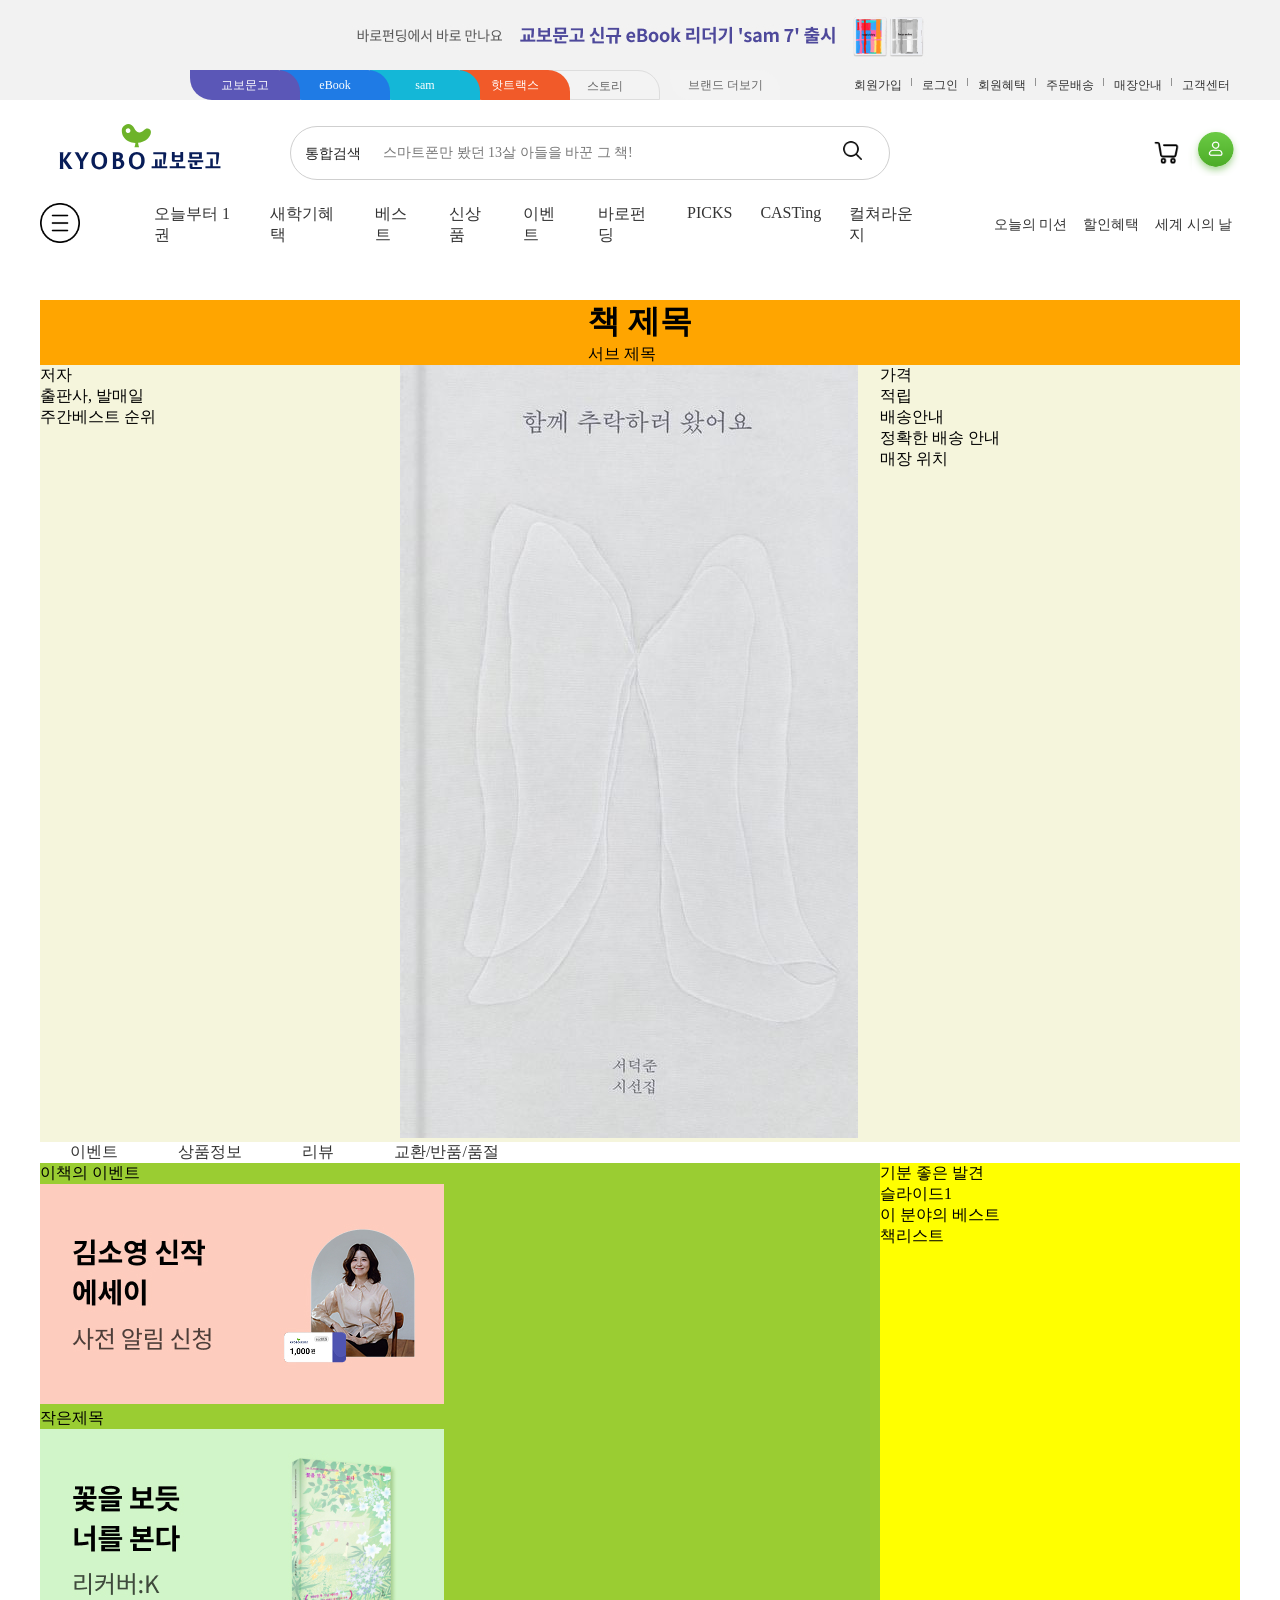
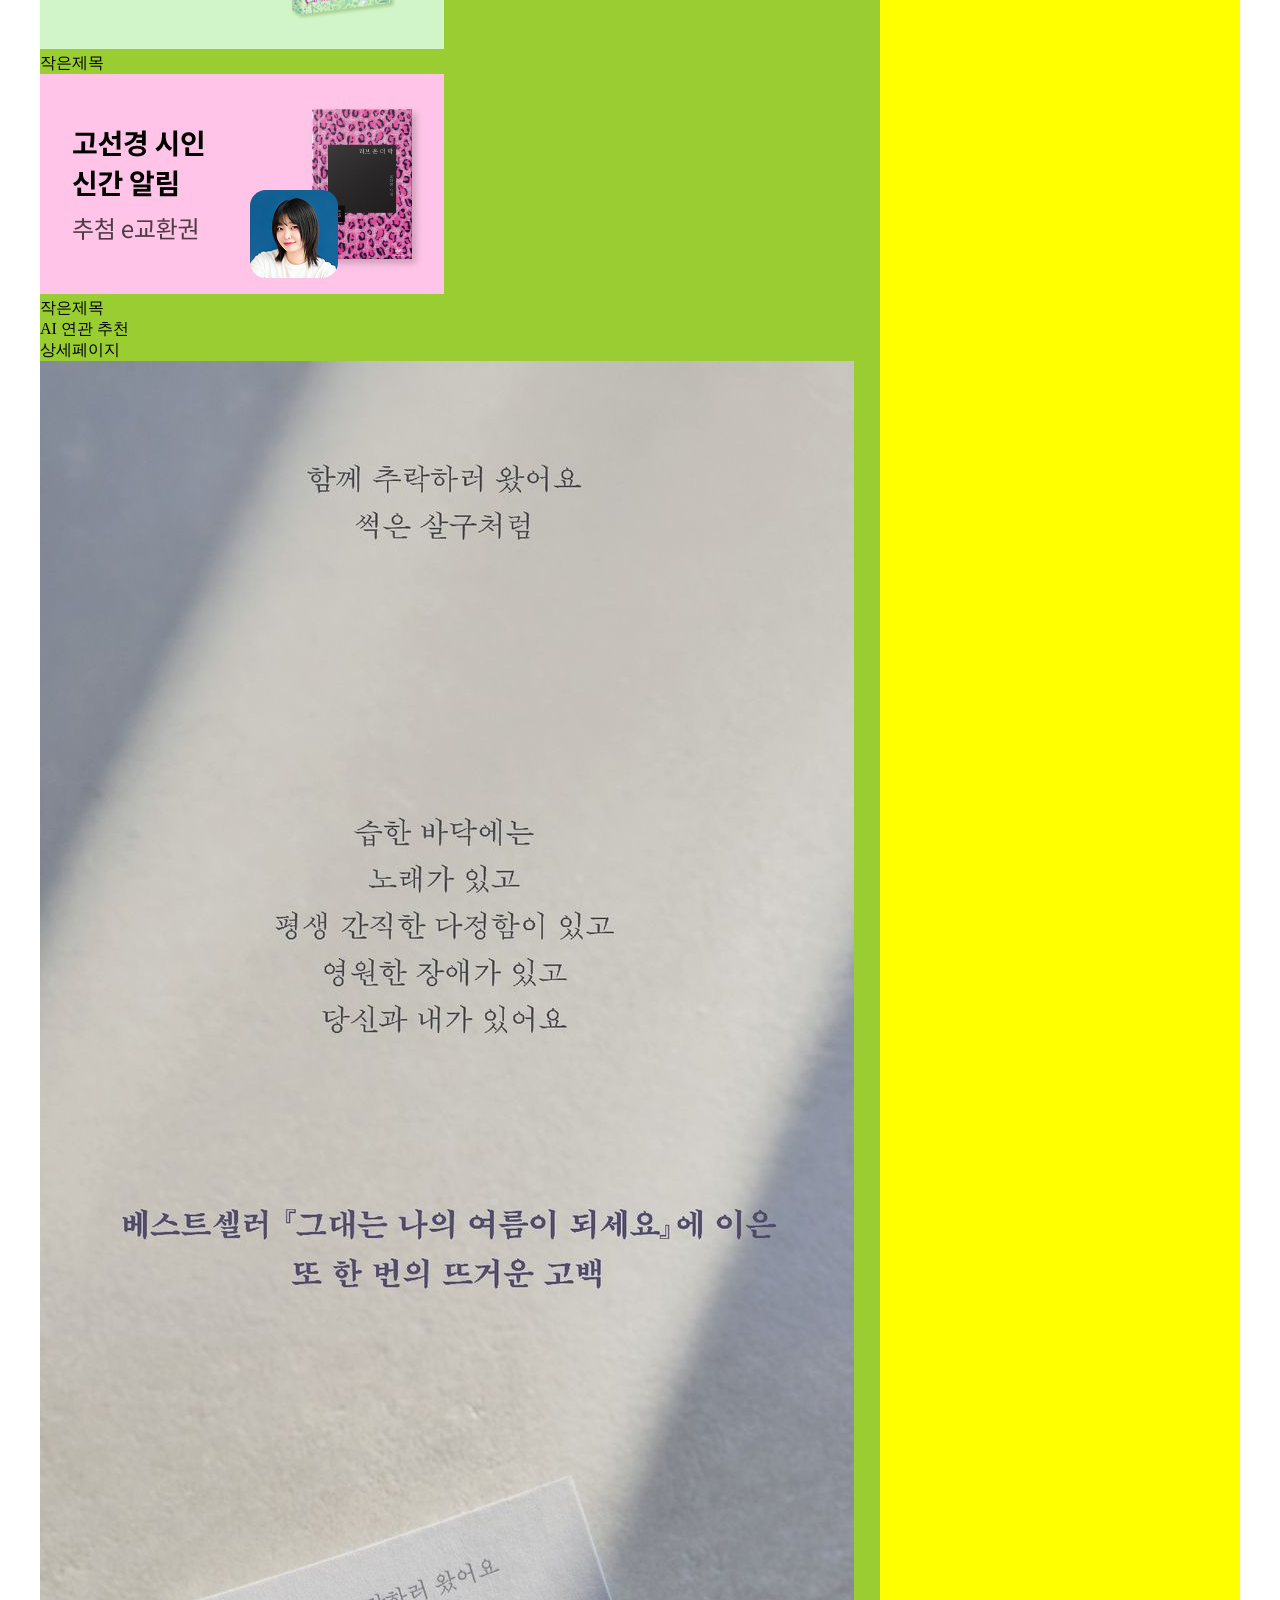
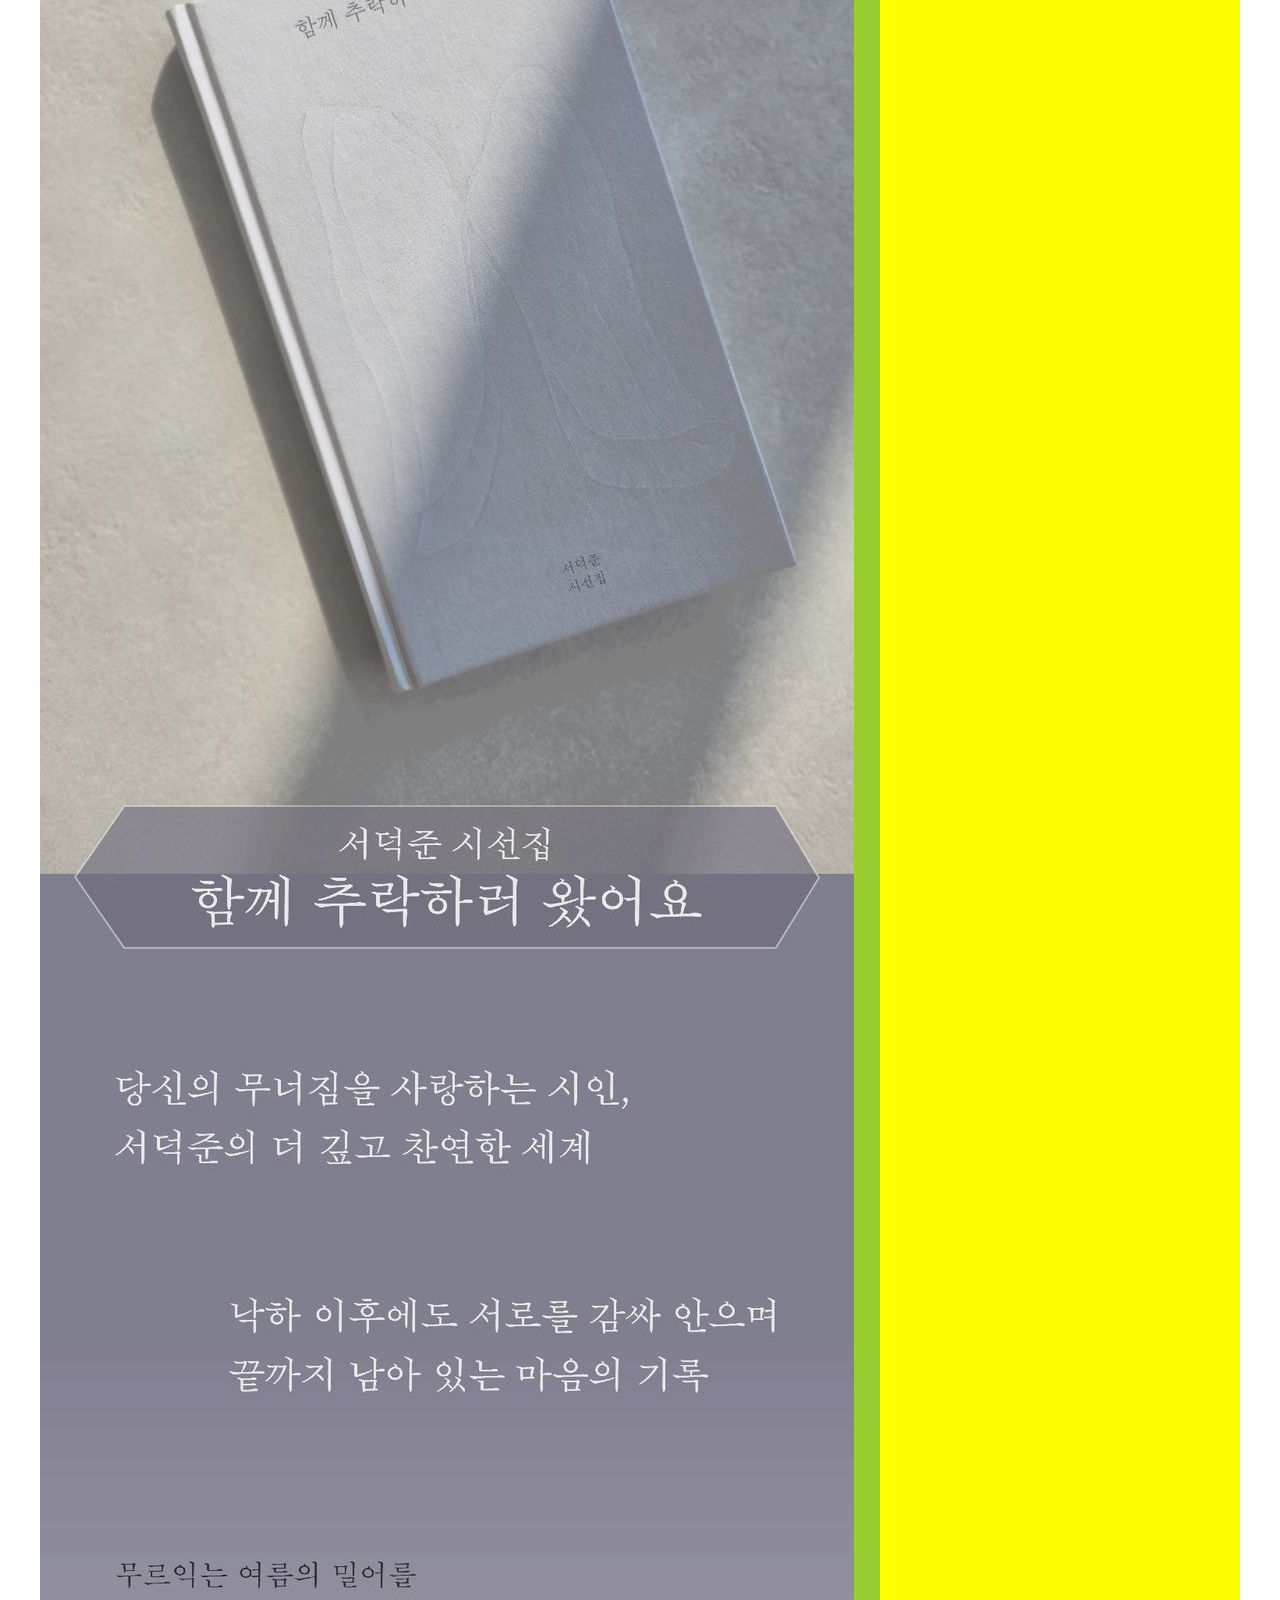
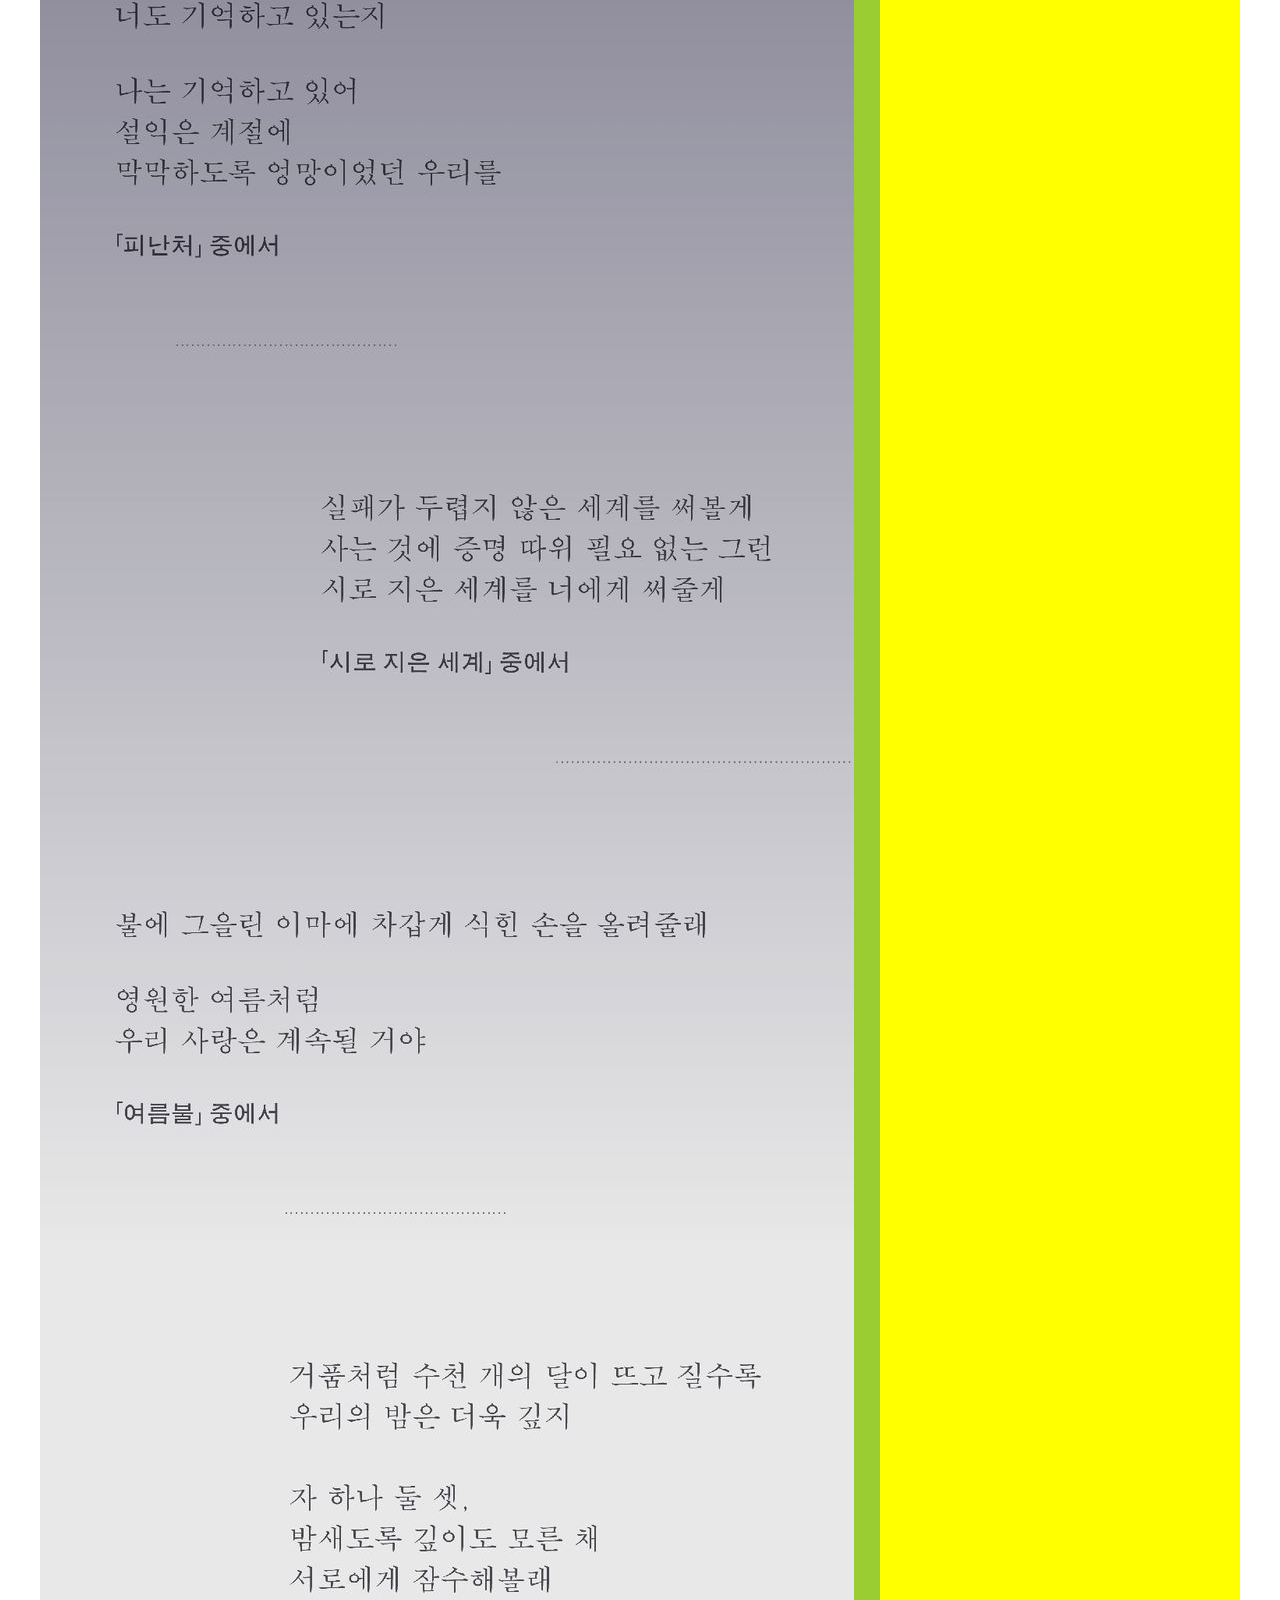
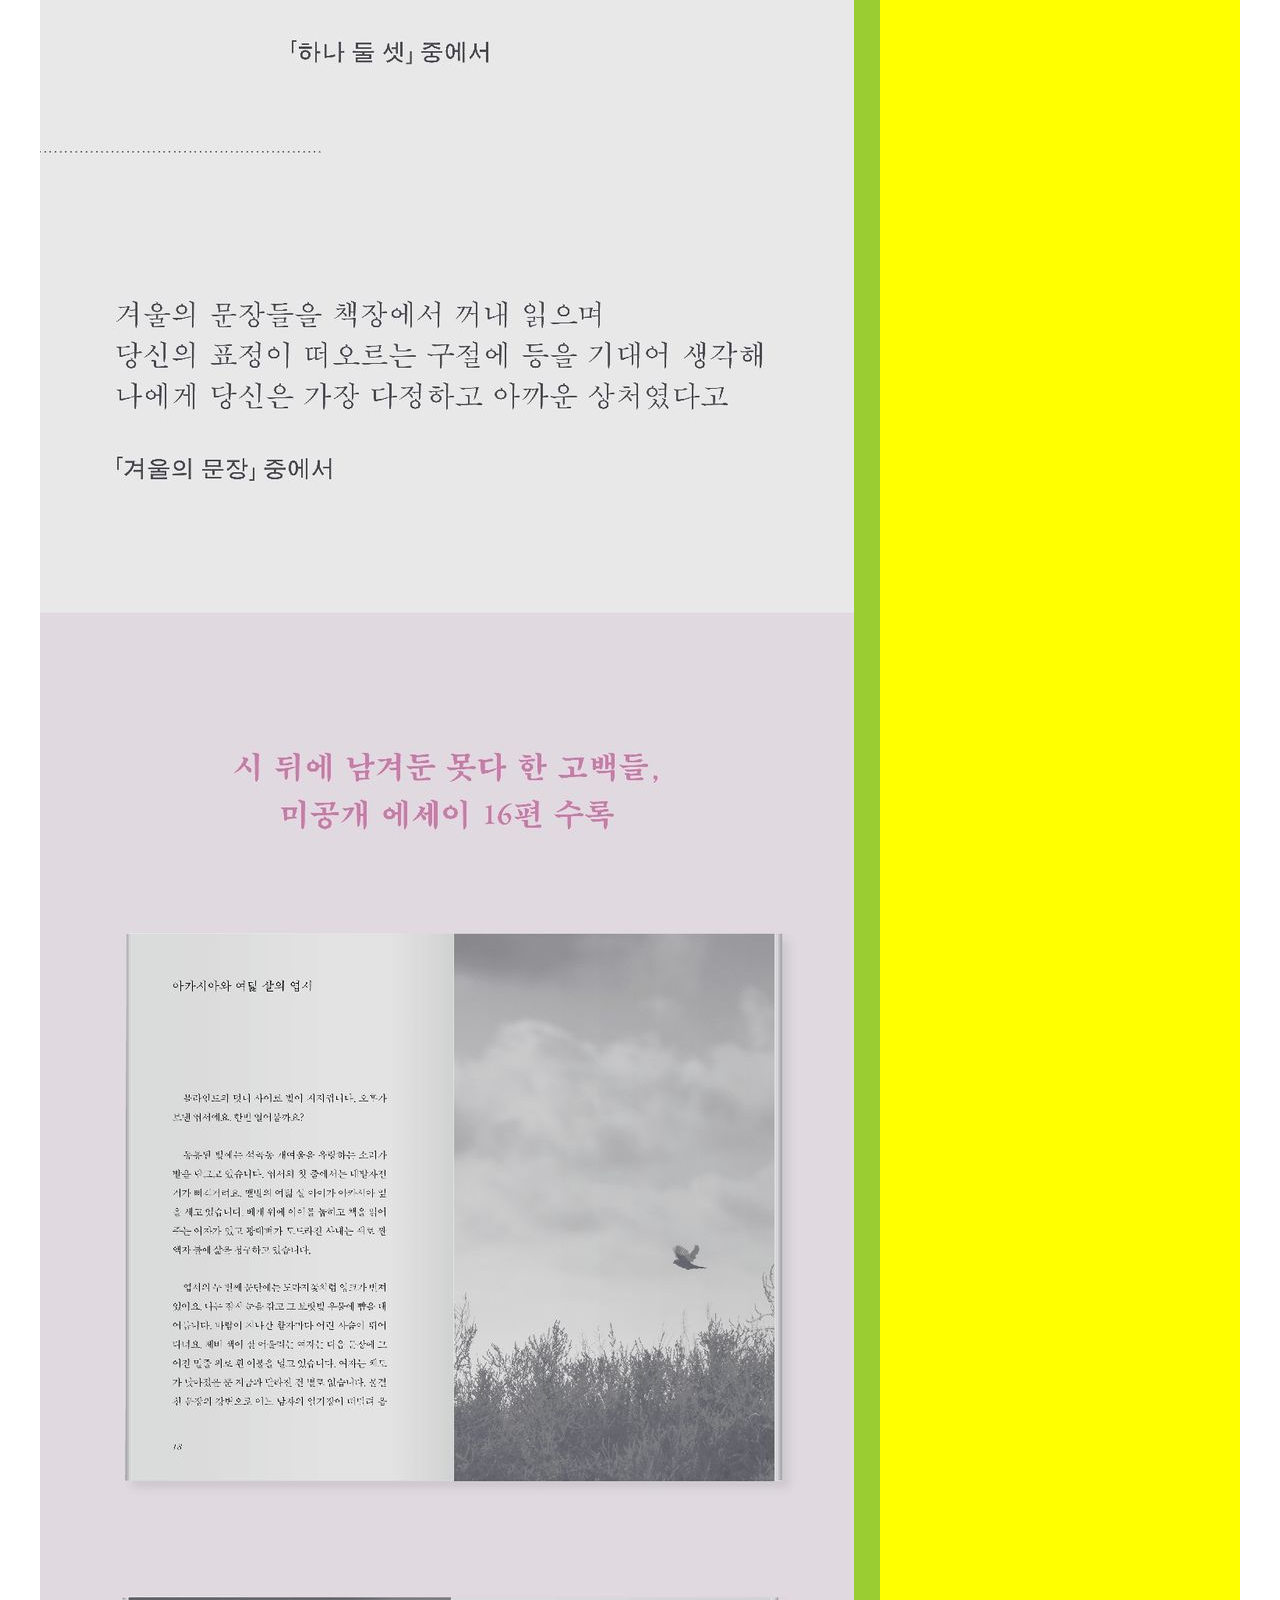
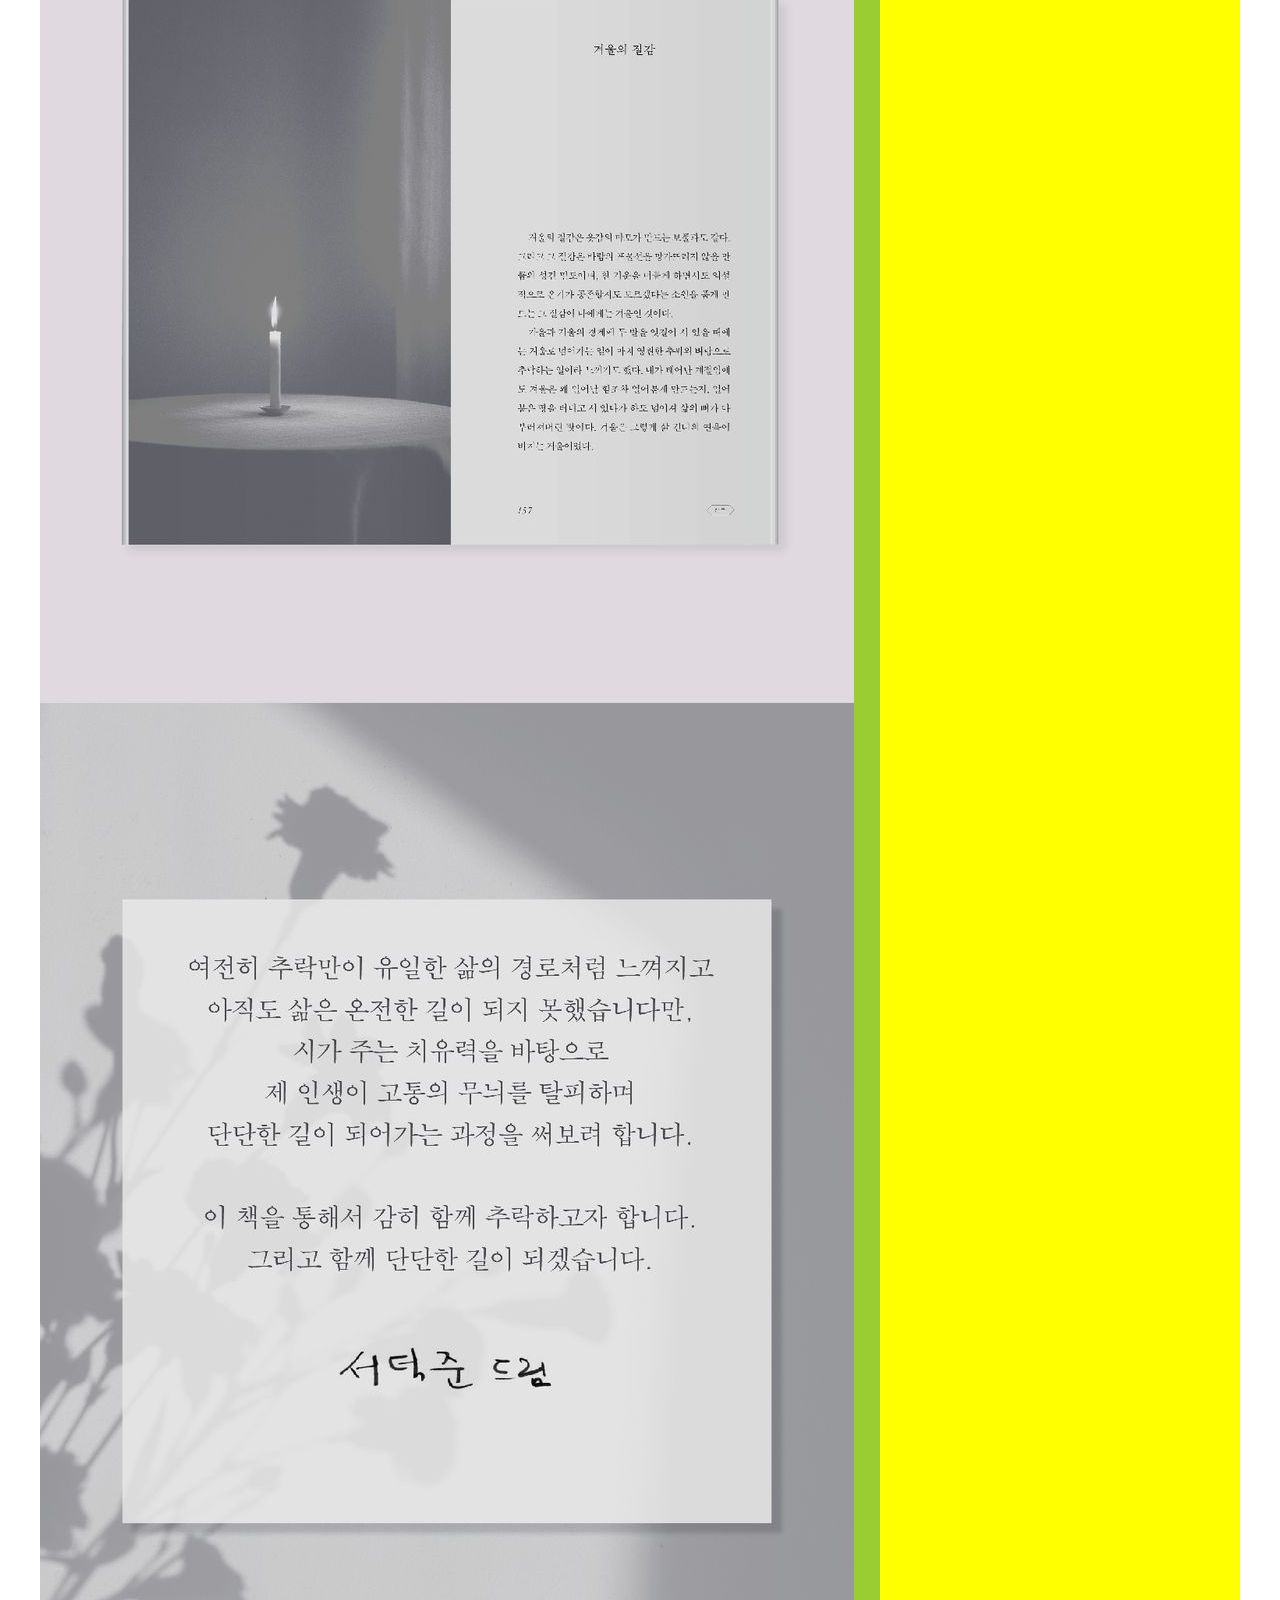
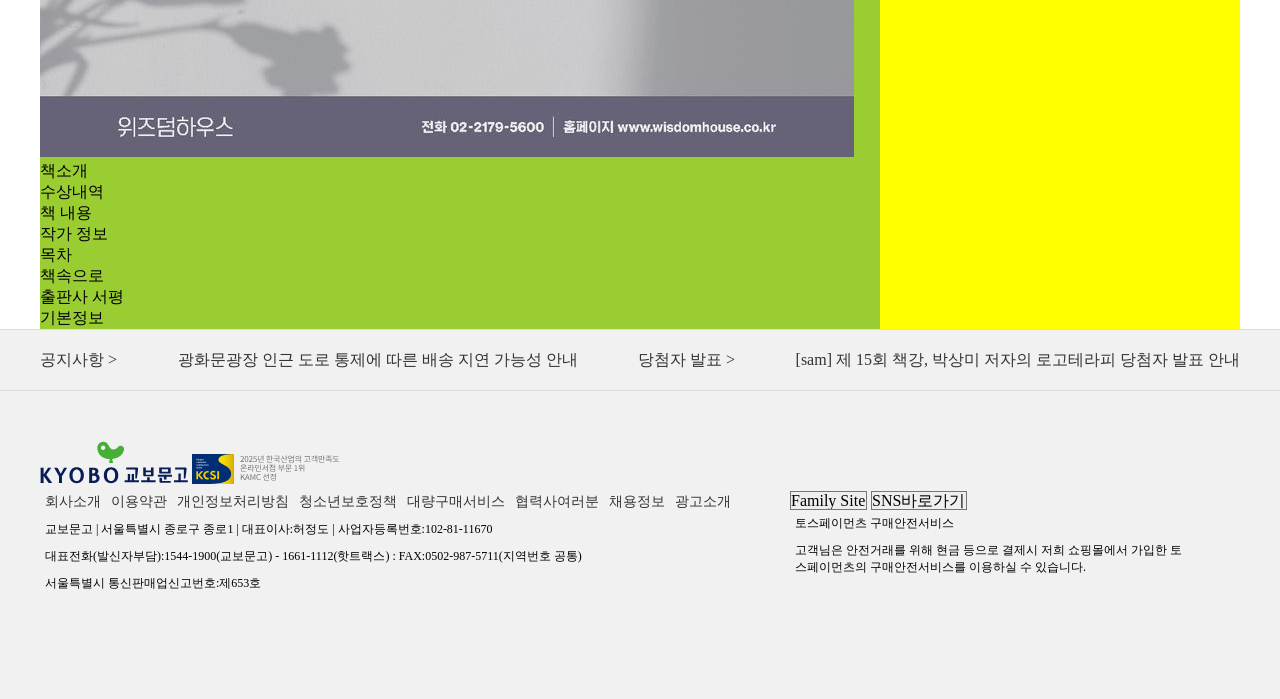
==== sub.html @ 6b0a8bda "260326" ====
<!DOCTYPE html>
<html lang="ko">

<head>
    <meta charset="UTF-8">
    <meta name="viewport" content="width=device-width, initial-scale=1.0">
    <title>서브페이지</title>

    <link rel="stylesheet" href="./css/reset.css">
    <link rel="stylesheet" href="./css/header.css">
    <link rel="stylesheet" href="./css/footer.css">
    <link rel="stylesheet" href="./css/sub.css">
</head>

<body>
    <header>
        <div id="header_add">
            <img src="./img/header_top_img.jpg" alt="add">
        </div>
        <div id="header_top">
            <div id="top_cat">
                <ul>
                    <li class="tab purple"><a href="#">교보문고</a></li>
                    <li class="tab blue"><a href="#">eBook</a></li>
                    <li class="tab cyan"><a href="#">sam</a></li>
                    <li class="tab orange"><a href="#">핫트랙스</a></li>
                    <li class="tab light"><a href="#">스토리</a></li>

                </ul>
                <ul>
                    <li class="tab gray"><a href="#">브랜드 더보기</a></li>
                </ul>

            </div>
            <div id="top_login">
                <ul>
                    <li><a href="#">회원가입</a></li>
                    <li><a href="#">로그인</a></li>
                    <li><a href="#">회원혜택</a></li>
                    <li><a href="#">주문배송</a></li>
                    <li><a href="#">매장안내</a></li>
                    <li><a href="#">고객센터</a></li>
                </ul>
            </div>
        </div>
        <div id="header_main">
            <div id="top_logo">
                <img src="./img/logo_book.svg" alt="">
            </div>
            <div id="top_nav">
                <div class="search-box">
                    <select class="search-select">
                        <option>통합검색</option>
                        <option>국내도서</option>
                        <option>외국도서</option>
                        <option>eBook</option>
                    </select>

                    <input type="text" class="search-input" placeholder="스마트폰만 봤던 13살 아들을 바꾼 그 책!">

                    <button class="search-btn" type="button" aria-label="검색">
                        <img src="./img/find.png" alt="logo">
                    </button>
                </div>
            </div>
            <div id="top_profile">
                <a href="#"><img src="./img/top_profile1.png" alt="profile"></a>
                <a href="#"><img src="./img/top_profile2.png" alt="prodile"></a>
            </div>
        </div>
        <div id="header_cat">
            <div id="hamburger">
                <a href="#"><img src="./img/hamburger.png" alt=""></a>
            </div>
            <div id="header_cat_main">
                <div id="header_cat_cat">
                    <ul>
                        <li><a href="#">오늘부터 1권</a></li>
                        <li><a href="#">새학기혜택</a></li>
                        <li><a href="#">베스트</a></li>
                        <li><a href="#">신상품</a></li>
                        <li><a href="#">이벤트</a></li>
                        <li><a href="#">바로펀딩</a></li>
                        <li><a href="#">PICKS</a></li>
                        <li><a href="#">CASTing</a></li>
                        <li><a href="#">컬쳐라운지</a></li>
                    </ul>
                </div>
                <div id="header_mission">
                    <ul>
                        <li><a href="#">오늘의 미션</a></li>
                        <li><a href="#">할인혜택</a></li>
                        <li><a href="#">세계 시의 날</a></li>
                    </ul>
                </div>
            </div>
        </div>
    </header>

    <main>
        <div class="main_section">
            <div class="section_title">

                <div>
                    <h1>책 제목</h1>
                    <p>서브 제목</p>
                </div>
            </div>
            <div class="section_book">
                <div class="book1">
                    <div>저자</div>
                    <div>출판사, 발매일</div>
                    <div>주간베스트 순위</div>
                </div>
                <div class="book2">
                    <div class="bookcover"><img src="./img/book_ex.jpg" alt=""></div>
                </div>
                <div class="book3">
                    <div>가격</div>
                    <div>적립</div>
                    <div>배송안내</div>
                    <div>정확한 배송 안내</div>
                    <div>매장 위치</div>
                </div>
            </div>
        </div>
        <div class="event">
            <ul>
                <li><a href="#">이벤트</a></li>
                <li><a href="#">상품정보</a></li>
                <li><a href="#">리뷰</a></li>
                <li><a href="#">교환/반품/품절</a></li>
            </ul>
        </div>
        <div class="sub_section">

            <div class="left">
                <p>이책의 이벤트</p>
                <div><img src="./img/sub_event1.jpg" alt="">
                    <p>작은제목</p>
                </div>
                <div><img src="./img/sub_event2.jpg" alt="">
                    <p>작은제목</p>
                </div>
                <div><img src="./img/sub_event3.jpg" alt="">
                    <p>작은제목</p>
                </div>
                <div>AI 연관 추천</div>
                <div>상세페이지<img src="./img/sub_book_text.jpg" alt=""></div>
                <div>책소개</div>
                <div>수상내역</div>
                <div>책 내용</div>
                <div>작가 정보</div>
                <div>목차</div>
                <div>책속으로</div>
                <div>출판사 서평</div>
                <div>기본정보</div>
            </div>
            <div class="right">
                <p>기분 좋은 발견</p>
                <div>슬라이드1</div>
                <p>이 분야의 베스트</p>
                <div>책리스트</div>
            </div>
        </div>
    </main>

    <footer>
        <div id="notice">
            <div id="notice_box">
                <p><a href="#">공지사항 ></a></p>
                <p><a href="#">광화문광장 인근 도로 통제에 따른 배송 지연 가능성 안내</a></p>
                <p><a href="#">당첨자 발표 ></a></p>
                <p><a href="#">[sam] 제 15회 책강, 박상미 저자의 로고테라피 당첨자 발표 안내</a></p>
            </div>
        </div>
        <div id="bottom">
            <div id="bottom_main">
                <img src="./img/bottom1.svg" alt="logo">
                <img src="./img/bottom2.svg" alt="logo">
                <ul>
                    <li><a href="#">회사소개</a></li>
                    <li><a href="#">이용약관</a></li>
                    <li><a href="#">개인정보처리방침</a></li>
                    <li><a href="#">청소년보호정책</a></li>
                    <li><a href="#">대량구매서비스</a></li>
                    <li><a href="#">협력사여러분</a></li>
                    <li><a href="#">채용정보</a></li>
                    <li><a href="#">광고소개</a></li>
                </ul>
                <p>교보문고 | 서울특별시 종로구 종로1 | 대표이사:허정도 | 사업자등록번호:102-81-11670</p>
                <p>대표전화(발신자부담):1544-1900(교보문고) - 1661-1112(핫트랙스) : FAX:0502-987-5711(지역번호 공통)</p>
                <p>서울특별시 통신판매업신고번호:제653호</p>
                <p>

                </p>
            </div>
            <div id="bottom_sub">
                <select name="Family" id="Family">
                    <option value="">Family Site</option>
                </select>

                <select name="SNS" id="SNS">
                    <option value="">SNS바로가기</option>
                </select>
                <p>토스페이먼츠 구매안전서비스</p>
                <p>고객님은 안전거래를 위해 현금 등으로 결제시 저희 쇼핑몰에서 가입한 토스페이먼츠의 구매안전서비스를 이용하실 수 있습니다.</p>
            </div>
        </div>
    </footer>
</body>

</html>
---- css/header.css ----
@charset "UTF-8";

header {
    width: 100%;
    height: 300px;
}

/* header add */
#header_add {
    width: 100%;
    height: 70px;
    display: flex;
    justify-content: center;
    background-color: #f2f2f2;
}

/* header top */
#header_top {
    width: 100%;
    height: 30px;
    display: flex;
    justify-content: center;
    background-color: #f2f2f2;
}

#header_top #top_cat {
    width: 750px;
    height: 40px;
    display: flex;
    justify-content: end;
    align-items: center;
    /* background-color: orange; */
}

#top_cat {
    display: flex;
    align-items: center;
    list-style: none;
    padding: 0;
    margin: 0;
}

#top_cat ul {
    display: flex;
}

.tab a {
    margin: -20px;
    display: block;
    min-width: 110px;
    height: 30px;
    line-height: 30px;
    text-decoration: none;
    text-align: center;
    font-size: 12px;
    font-weight: 500;
    color: #fff;
    border-radius: 0px 22px 0px 22px;
}

.tab.light a{
    color: #666;
    background: #f3f3f3;
    border: 1px solid #ddd;
}

.tab.gray a {
    margin: 0px 0px 10px 10px;
    color: #666;
    background: #f3f3f3;
}

.purple a {
    background: #5b57b7;
}

.blue a {
    background: #1f7be5;
}

.cyan a {
    background: #14b7d7;
}

.orange a {
    background: #f15a29;
}

.light a {
    background: #727272;
}

/* 겹쳤을 때 오른쪽 탭이 위로 오게 */
.tab:nth-child(1) {
    z-index: 6;
}

.tab:nth-child(2) {
    z-index: 5;
}

.tab:nth-child(3) {
    z-index: 4;
}

.tab:nth-child(4) {
    z-index: 3;
}

.tab:nth-child(5) {
    z-index: 2;
}

.tab:nth-child(6) {
    z-index: 1;
}

#header_top #top_cat ul {
    display: flex;
    justify-content: end;
}

#header_top #top_cat ul li {
    margin: 0 10px 0;
}

#header_top #top_login {
    width: 450px;
    height: 40px;
    display: flex;
    justify-content: end;
    align-items: center;
    /* background-color: green; */
}

#header_top #top_login ul {
    display: flex;
    justify-content: end;
    font-size: 12px;
}

#header_top #top_login ul li {
    margin: 0 10px 10px;
}

#header_top #top_login ul li::after {
    content: "|";
    float: right;
    margin-right: -10px;
    font-size: 8px;
}

#header_top #top_login ul li:last-child::after {
    content: "";
}

#top_profile img {
    width: 48px;
    height: 50px;
}

/* header main */
#header_main {
    width: 1200px;
    margin: 0 auto;
    display: flex;
    justify-content: space-between;
    align-items: end;
}

#header_main #top_logo {
    width: 200px;
    height: 60px;
    display: flex;
    justify-content: left;
    /* background-color: gray; */
}

#header_main #top_logo img {
    width: 100%;
    height: 100%;
    object-fit: fill;
}

#header_main #top_nav {
    width: 600px;
    height: 80px;
    display: flex;
    justify-content: center;
    align-items: end;
    /* background-color: blue; */
}

.search-box {
    width: 600px;
    height: 54px;
    border: 1px solid #cfcfcf;
    border-radius: 30px;
    display: flex;
    align-items: center;
    padding: 0 14px;
    background-color: #fff;
}

.search-select {
    border: none;
    outline: none;
    background: transparent;
    font-size: 14px;
    color: #222;
    cursor: pointer;
    padding-right: 10px;
}

.search-input {
    flex: 1;
    border: none;
    outline: none;
    font-size: 14px;
    color: #222;
    padding: 0 12px;
}

.search-input::placeholder {
    color: #777;
}

.search-btn {
    border: none;
    background: transparent;
    font-size: 20px;
    cursor: pointer;
}

.search-btn img {
    width: 25px;
    margin: 0 10px 0 0 ;
}

#header_main #top_profile {
    width: 300px;
    height: 80px;
    display: flex;
    justify-content: end;
    align-items: end;
    /* background-color: yellow; */
}

/* header category */
#header_cat {
    width: 1200px;
    margin: 0 auto;
    display: flex;
    justify-content: space-between;
    align-items: center;
}

#header_cat #hamburger img {
    width: 40px;
    height: 40px;

}

#header_cat #header_cat_main {
    width: 1100px;
    height: 90px;
    display: flex;
    justify-content: space-between;
    /* background-color: gray; */
}

#header_cat #header_cat_main #header_cat_cat {
    width: 800px;
    height: 90px;
    display: flex;
    justify-content: space-between;
    align-items: center;
}

#header_cat #header_cat_main #header_cat_cat ul {
    display: flex;
    font-size: 16px;
}

#header_cat #header_cat_main #header_cat_cat ul li {
    margin: 0 14px 0;
}

#header_cat #header_cat_main #header_mission {
    width: 300px;
    height: 90px;
    display: flex;
    justify-content: right;
    align-items: center;
}

#header_cat #header_cat_main #header_mission ul {
    display: flex;
    font-size: 14px;
}

#header_cat #header_cat_main #header_mission ul li {
    margin: 8px;
}
---- css/footer.css ----
@charset "UTF-8";
footer {
    width: 100%;
    height: 370px;
    background-color: #f1f1f1;
}

/* footer notice */
#notice {
    margin: 0 0 50px 0;
    display: flex;
    justify-content: center;
    border-top: 1px solid #ddd;
    border-bottom: 1px solid #ddd;
}

#notice #notice_box {
    width: 1200px;    
    height: 60px;
    display: flex;
    justify-content: space-between;
    align-items: center;
}

#bottom {
    width: 1200px;
    margin: 0 auto;
    display: flex;
    justify-content: space-between;
}

#bottom #bottom_main {
    width: 700px;
    height: 220px;
    /* background-color: aliceblue; */
}

#bottom #bottom_main p {
    font-size: 12px;
    padding: 5px;
}

#bottom #bottom_main ul {
    display: flex;
    font-size: 14px;
}

#bottom #bottom_main ul li {
    padding: 5px;
}

#bottom #bottom_sub {
    width: 400px;
    height: 120px;
    margin: 50px;
    /* background-color: antiquewhite; */
}

#bottom #bottom_sub p {
    font-size: 12px;
    padding: 5px;
}
---- css/sub.css ----
@charset "UTF-8";

main {
    width: 100%;
    margin: 0 auto;
}

main .main_section{
    width: 1200px;
    /* height: 800px; */
    margin: 0 auto;
    background-color: aqua;
}

main .main_section .section_title {
    width: 1200px;
    display: flex;
    justify-content: center;
    background-color: orange;
}

main .main_section .section_book {
    display: flex;
}

main .main_section .section_book .book1 {
    width: 30%;
    background-color: beige;
}

main .main_section .section_book .book2 {
    width: 40%;
    background-color: beige;
}

main .main_section .section_book .book3 {
    width: 30%;
    background-color: beige;
}

main .event {
    width: 1200px;
    margin: 0 auto;
}

main .event ul{
    display: flex;
}    

main .event ul li{
    padding: 0 30px 0 ;
}    

main .sub_section {
    width: 1200px;
    margin: 0 auto;
    display: flex;
    background-color: aquamarine;
}

main .sub_section .left {
    width: 70%;
    flex-wrap: wrap;
    background-color: yellowgreen;
}

main .sub_section .right {
    width: 30%;
    background-color: yellow;
}
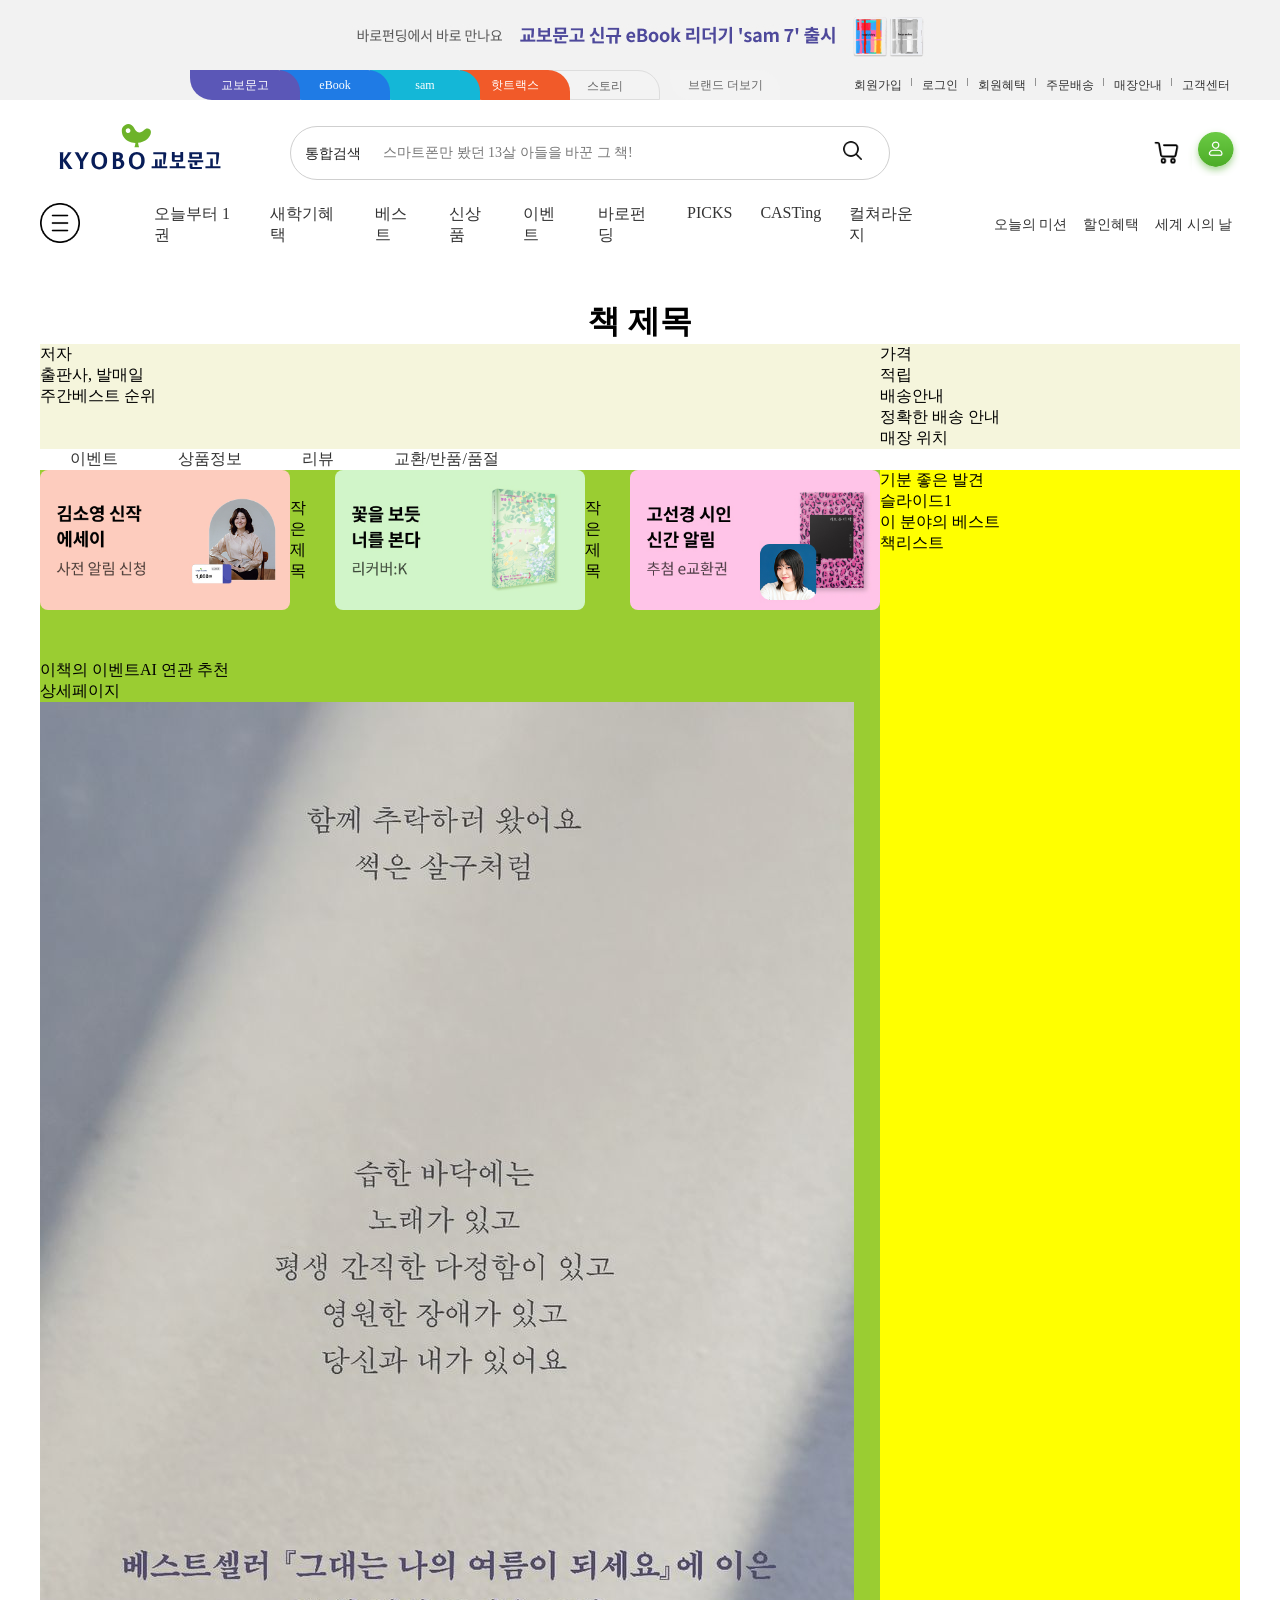
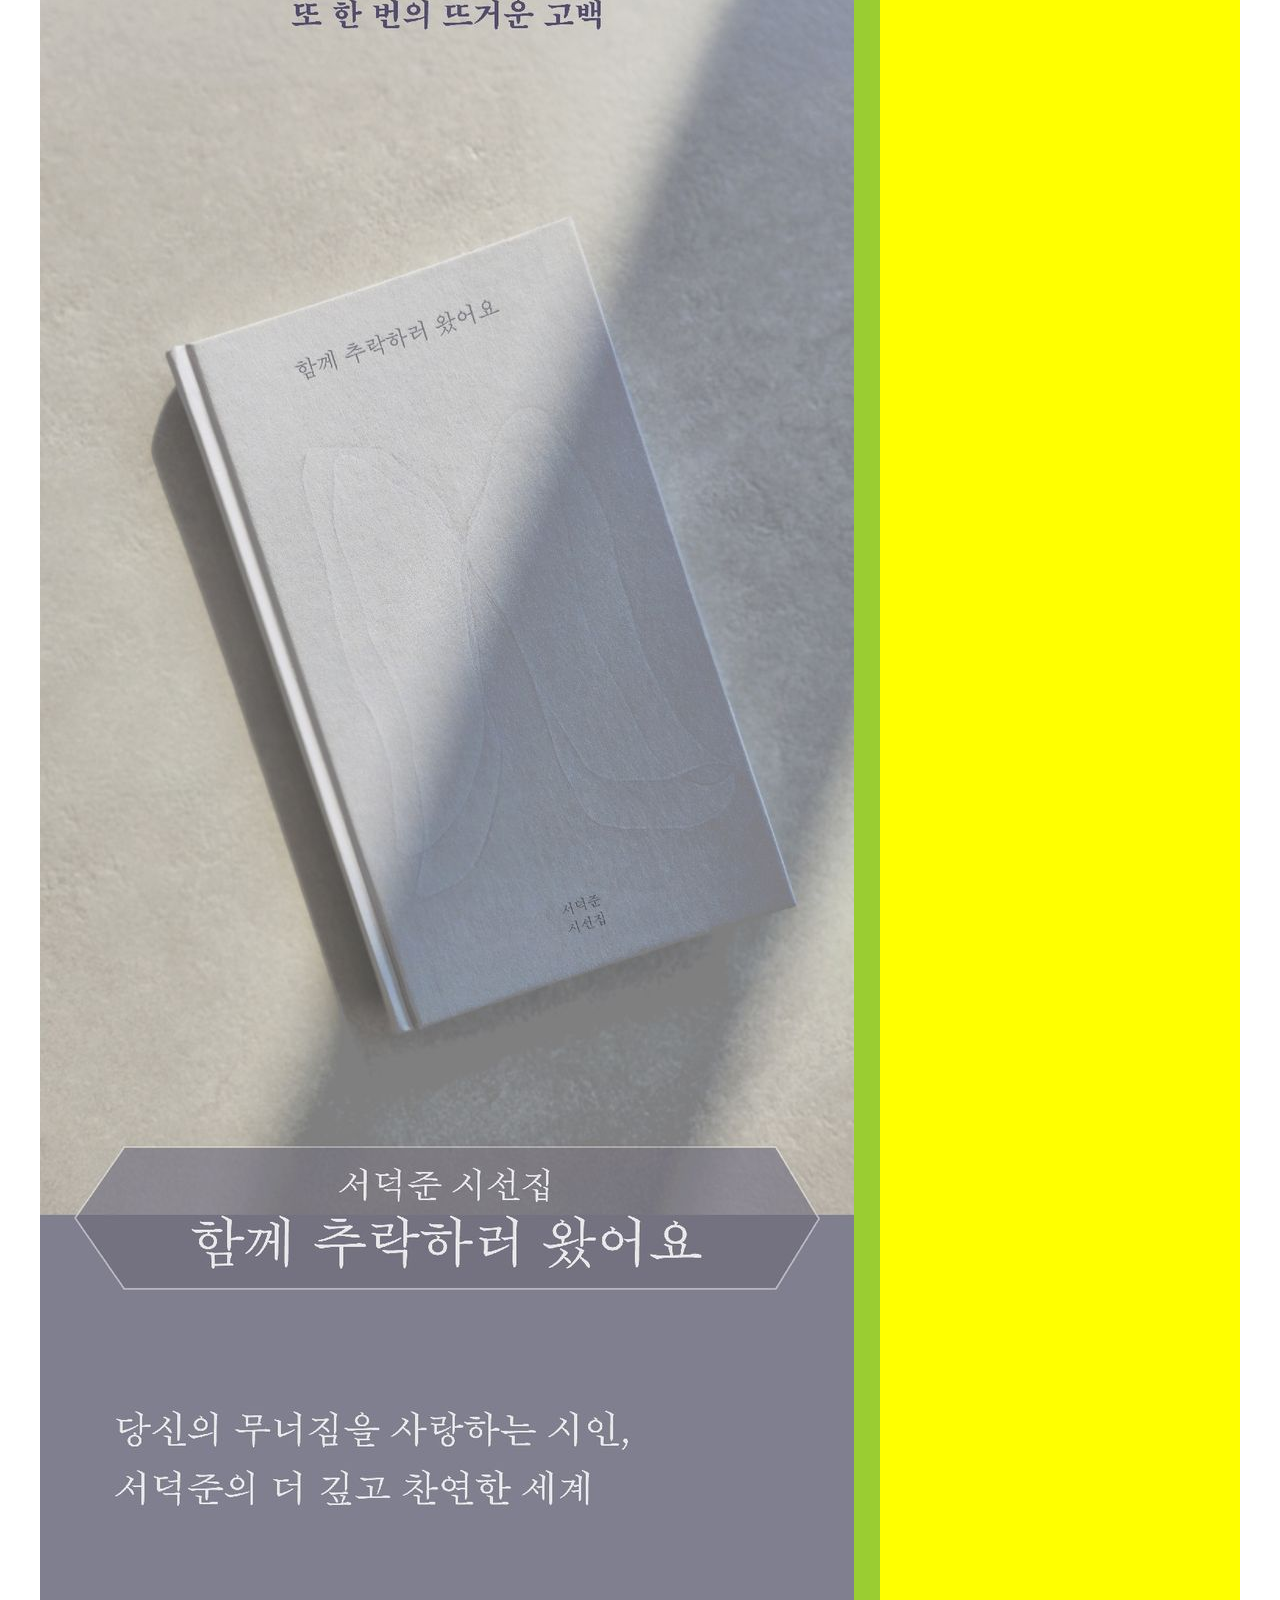
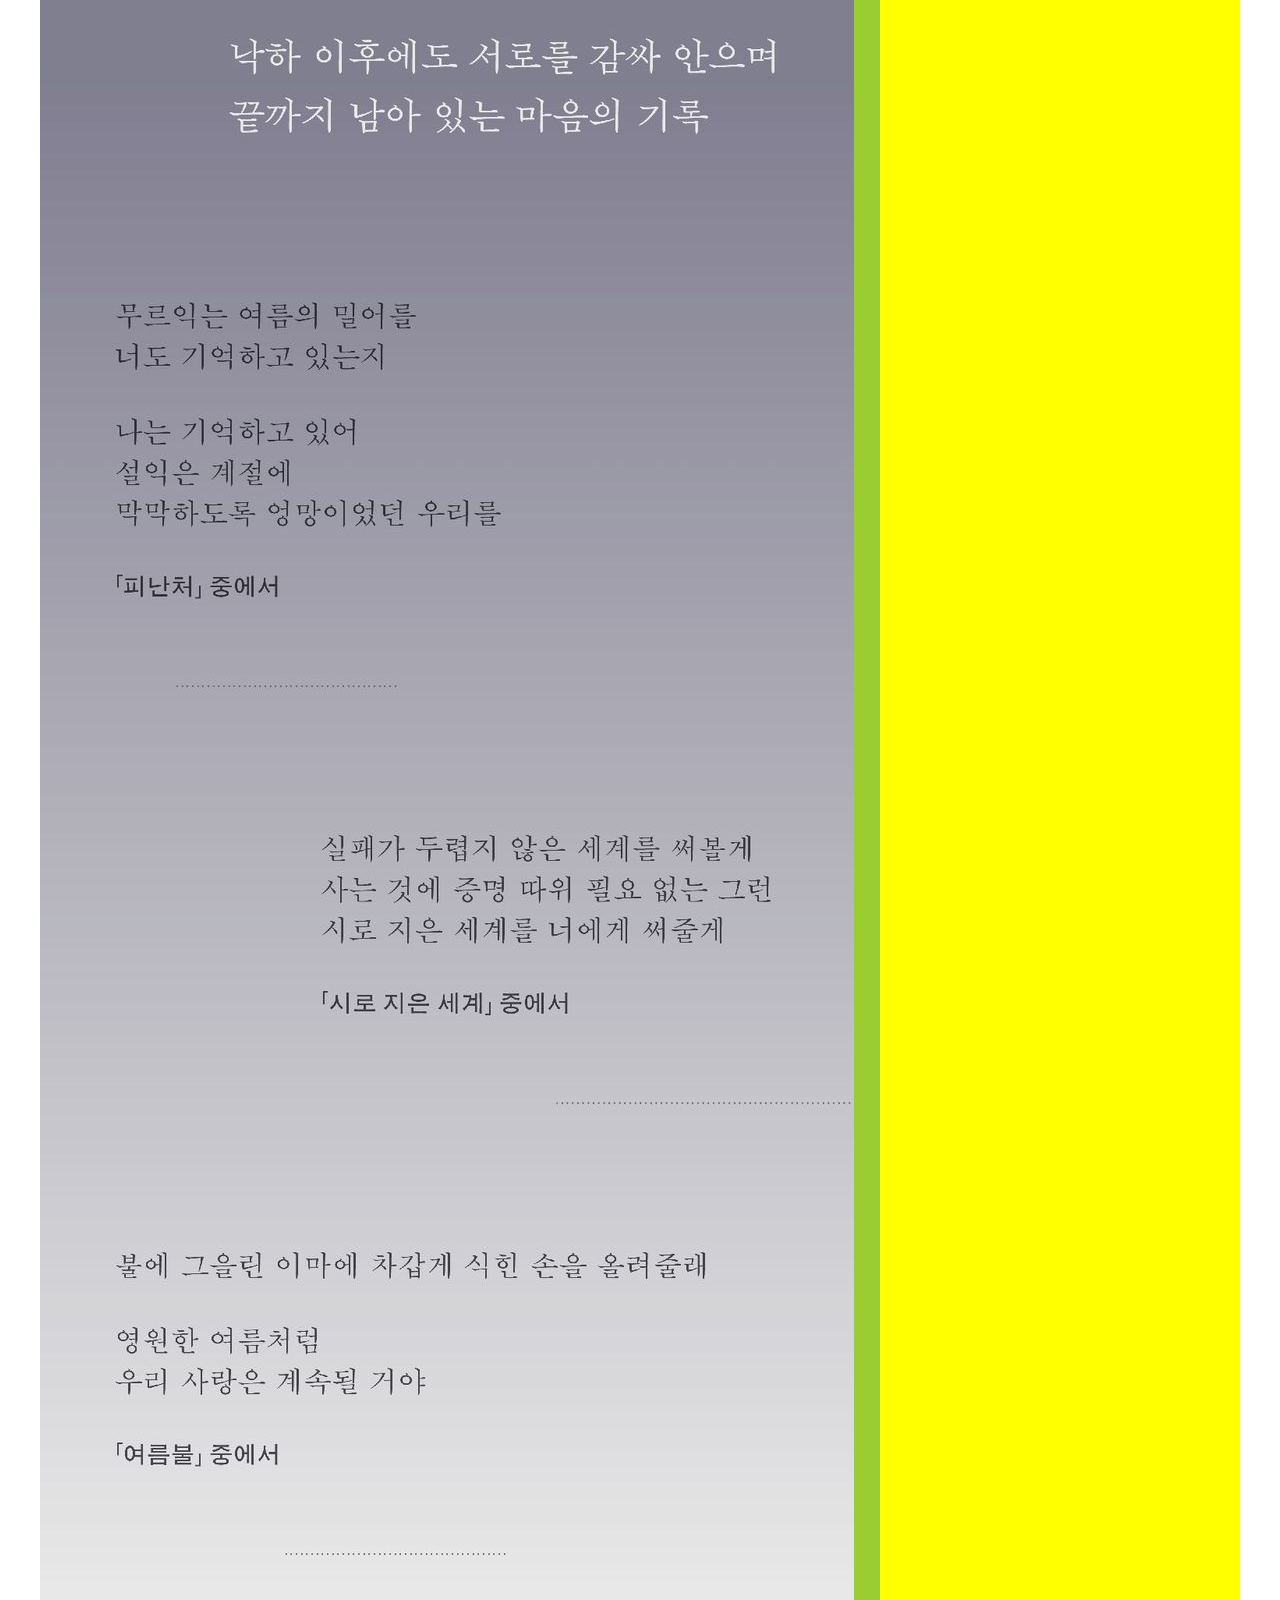
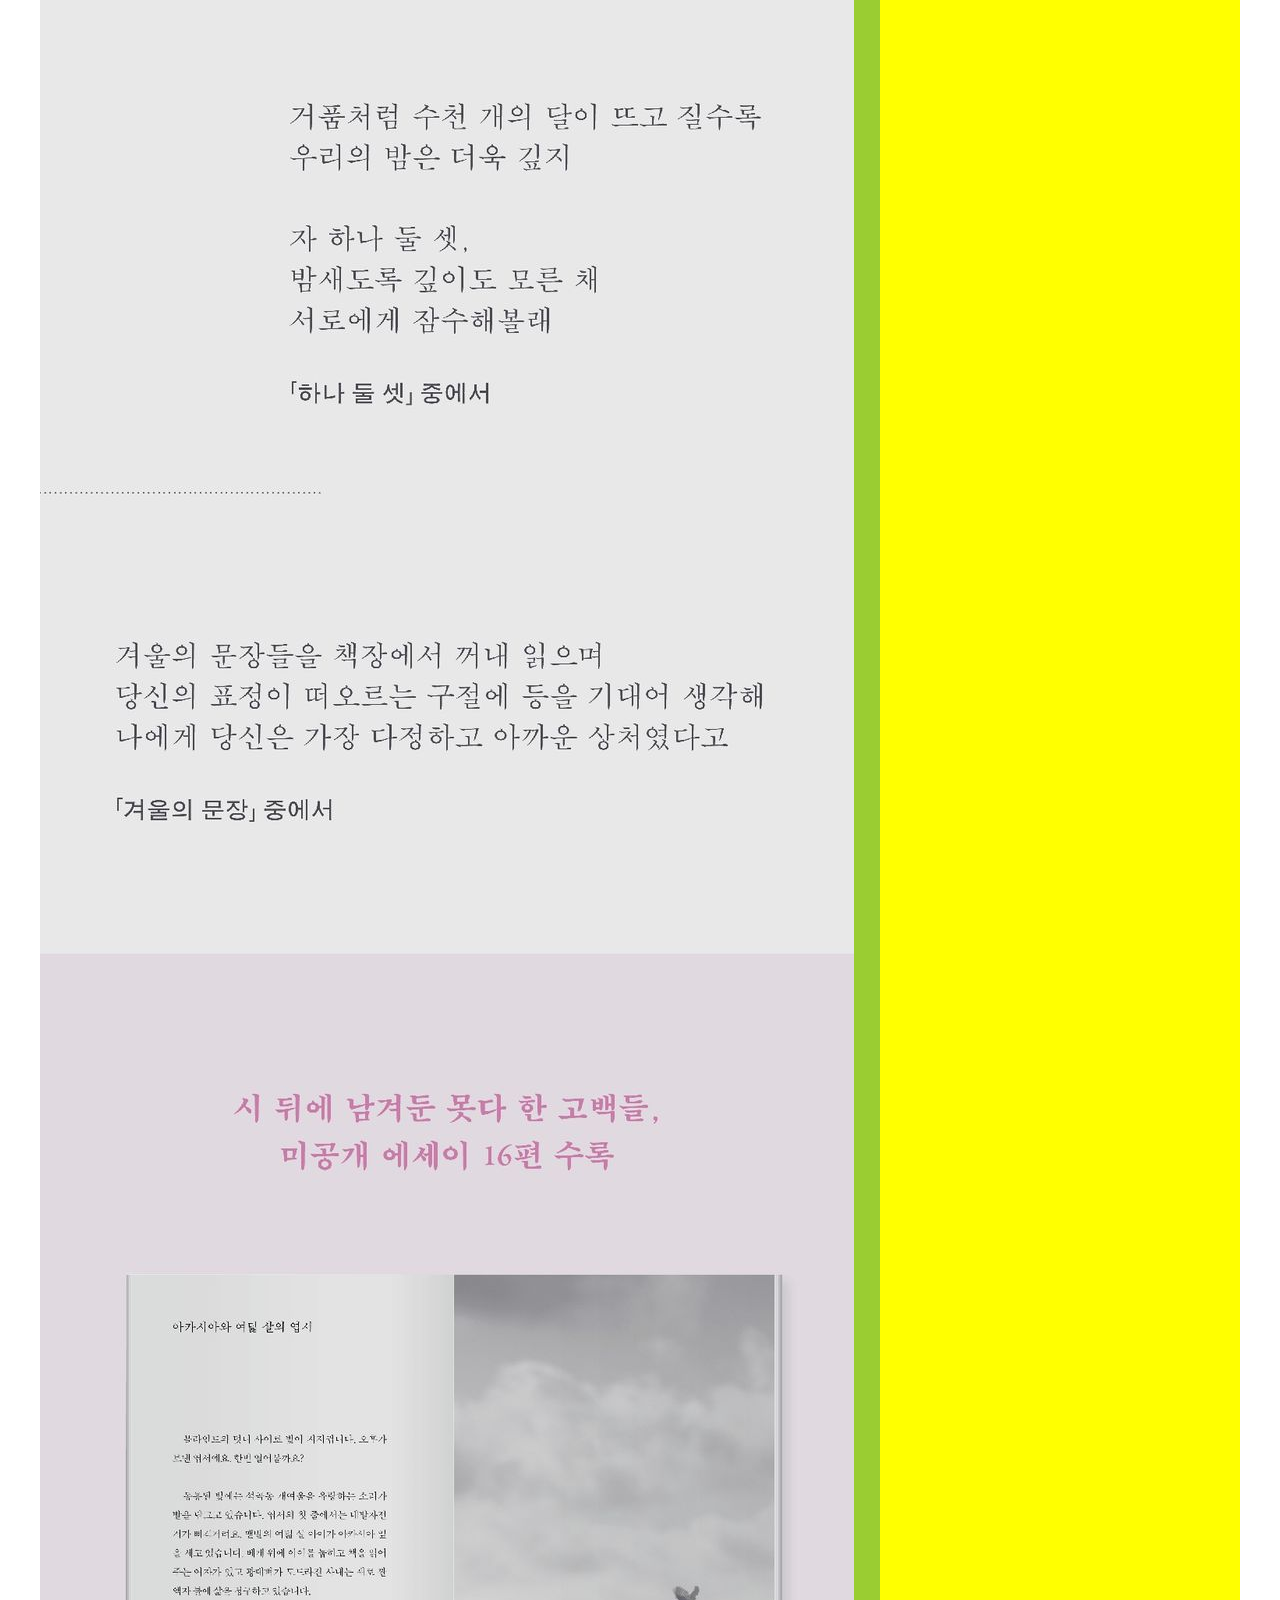
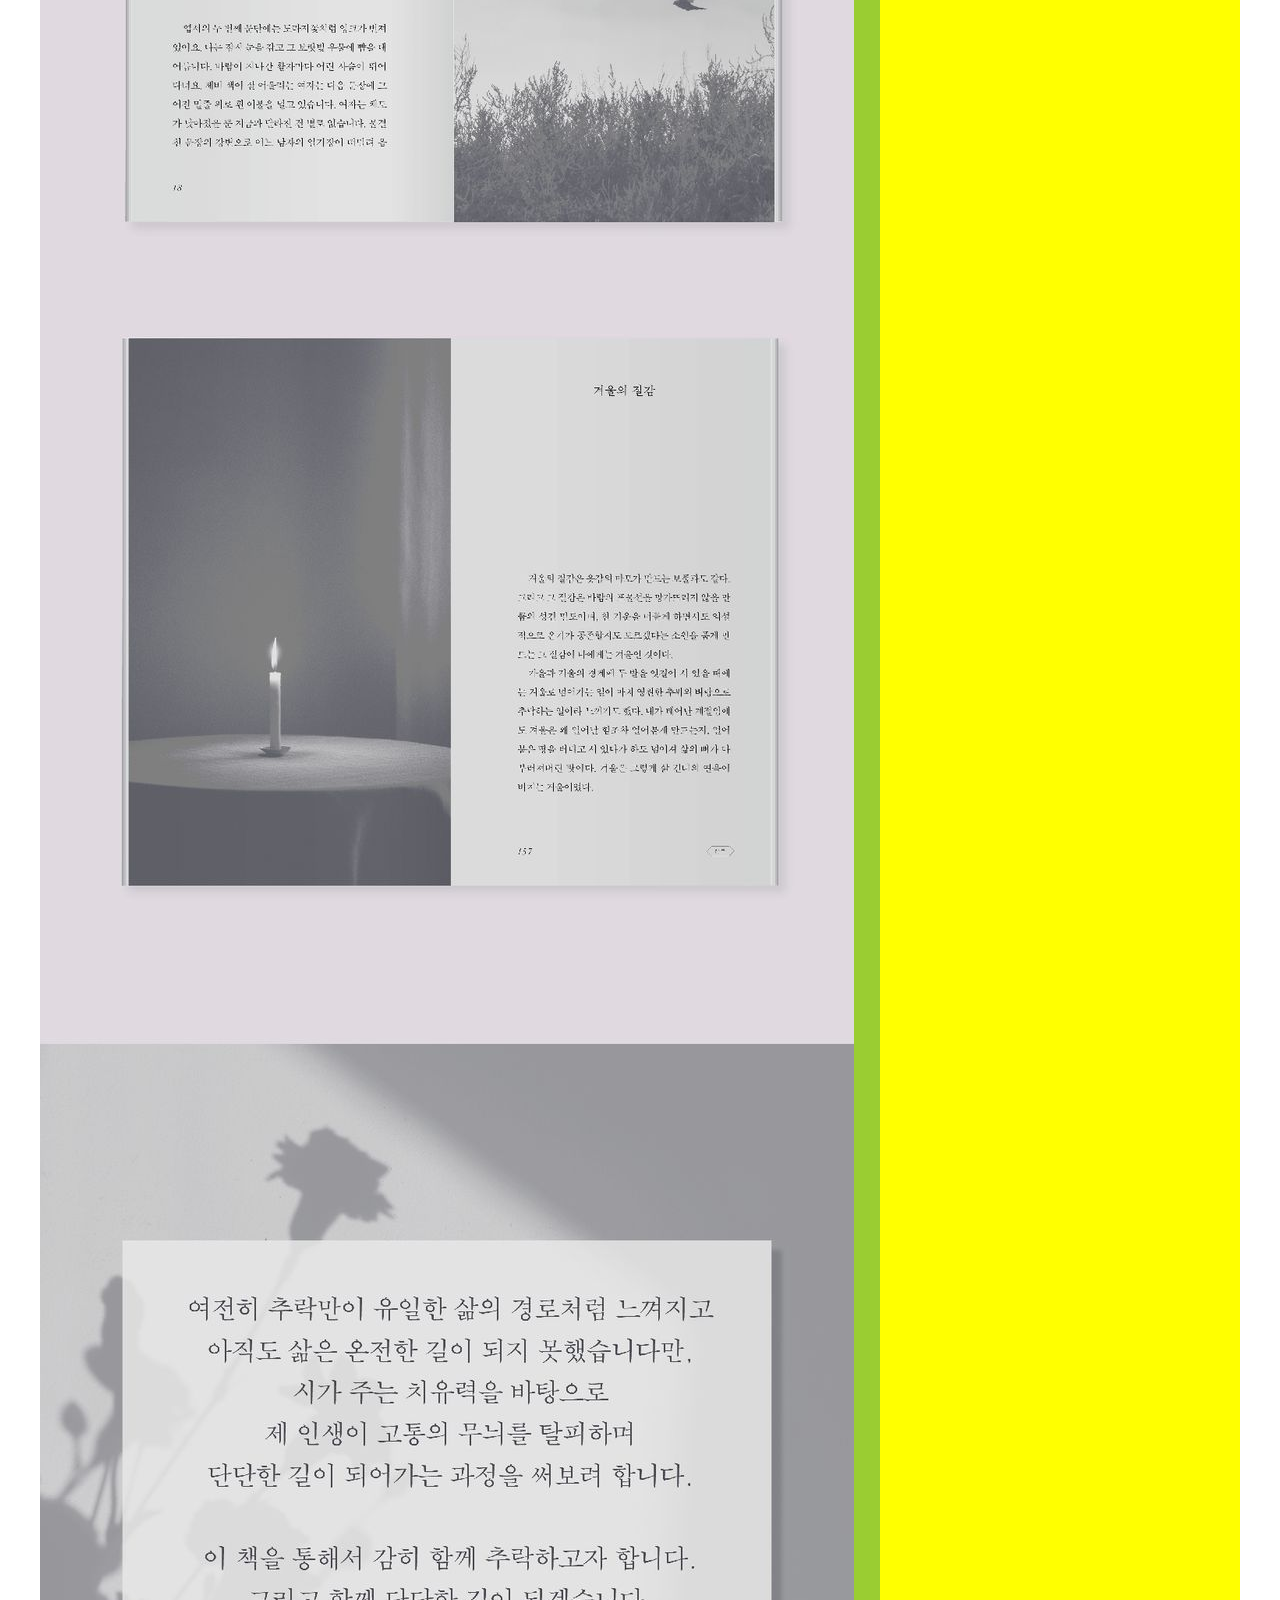
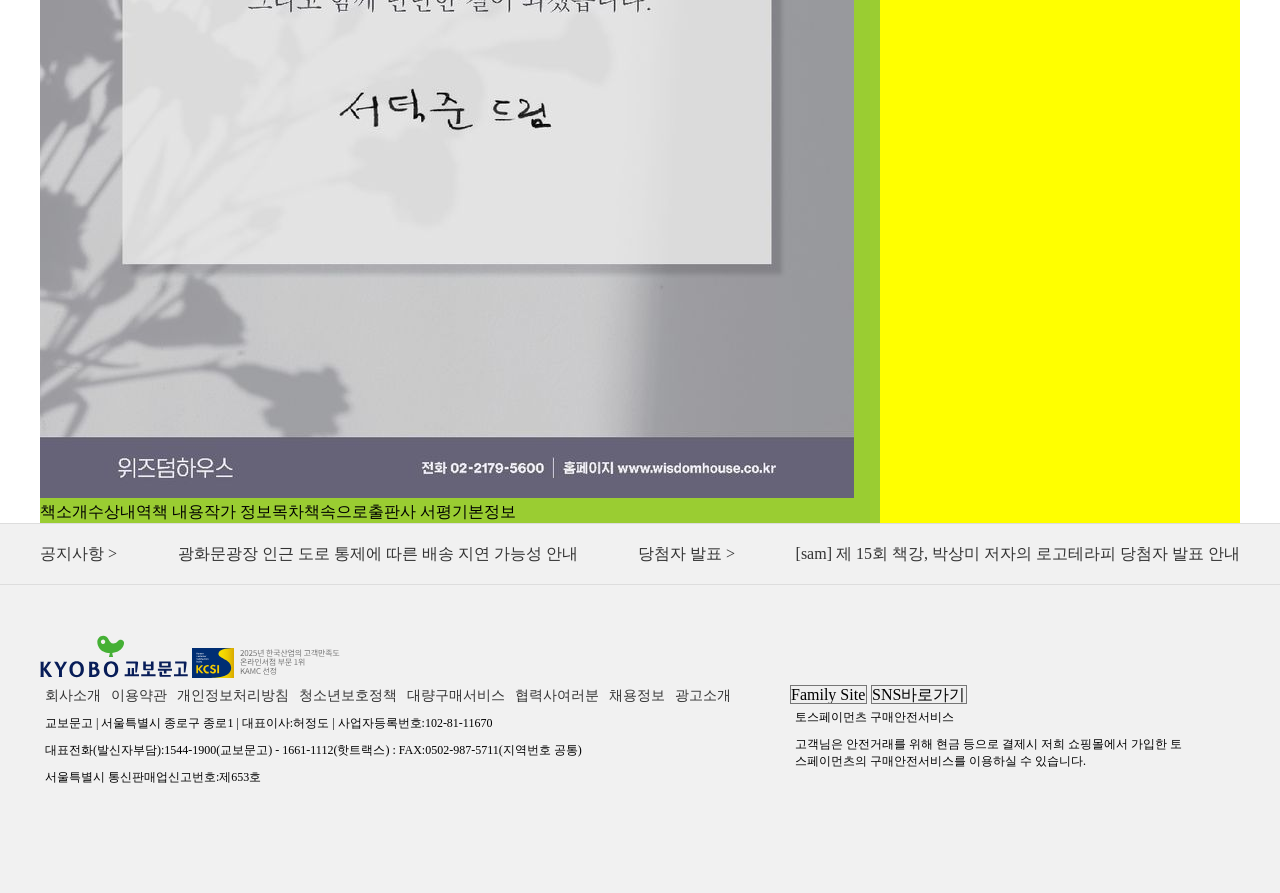
==== commit 386a1d09: "260327" ====
--- a/sub.html
+++ b/sub.html
@@ -100,10 +100,8 @@
     <main>
         <div class="main_section">
             <div class="section_title">
-
                 <div>
-                    <h1>책 제목</h1>
-                    <p>서브 제목</p>
+                    <h1 class="booktitle">책 제목</h1>
                 </div>
             </div>
             <div class="section_book">
@@ -113,7 +111,9 @@
                     <div>주간베스트 순위</div>
                 </div>
                 <div class="book2">
-                    <div class="bookcover"><img src="./img/book_ex.jpg" alt=""></div>
+                    <div class="bookcover">
+                        <!-- <img src="./img/book_ex.jpg" alt=""> -->
+                    </div>
                 </div>
                 <div class="book3">
                     <div>가격</div>
@@ -135,16 +135,19 @@
         <div class="sub_section">
 
             <div class="left">
+                <div class="left-adds">
+                    <div class="left-add"><img src="./img/sub_event1.jpg" alt="">
+                        <p>작은제목</p>
+                    </div>
+                    <div class="left-add"><img src="./img/sub_event2.jpg" alt="">
+                        <p>작은제목</p>
+                    </div>
+                    <div class="left-add"><img src="./img/sub_event3.jpg" alt="">
+                        <p>작은제목</p>
+                    </div>
+                    
+                </div>
                 <p>이책의 이벤트</p>
-                <div><img src="./img/sub_event1.jpg" alt="">
-                    <p>작은제목</p>
-                </div>
-                <div><img src="./img/sub_event2.jpg" alt="">
-                    <p>작은제목</p>
-                </div>
-                <div><img src="./img/sub_event3.jpg" alt="">
-                    <p>작은제목</p>
-                </div>
                 <div>AI 연관 추천</div>
                 <div>상세페이지<img src="./img/sub_book_text.jpg" alt=""></div>
                 <div>책소개</div>
@@ -208,6 +211,8 @@
             </div>
         </div>
     </footer>
+
+    <script src="./js/sub_book.js"></script>
 </body>
 
 </html>
--- a/css/sub.css
+++ b/css/sub.css
@@ -9,14 +9,14 @@
     width: 1200px;
     /* height: 800px; */
     margin: 0 auto;
-    background-color: aqua;
+    /* background-color: aqua; */
 }
 
 main .main_section .section_title {
     width: 1200px;
     display: flex;
     justify-content: center;
-    background-color: orange;
+    /* background-color: orange; */
 }
 
 main .main_section .section_book {
@@ -32,6 +32,18 @@
     width: 40%;
     background-color: beige;
 }
+
+main .main_section .section_book .book2 .bookcover{
+    width: 100%;
+    height: 100%;
+    display: flex;
+    justify-content: center;
+    align-items: center;
+}
+
+
+
+
 
 main .main_section .section_book .book3 {
     width: 30%;
@@ -60,8 +72,31 @@
 
 main .sub_section .left {
     width: 70%;
+    display: flex;
     flex-wrap: wrap;
     background-color: yellowgreen;
+}
+
+main .sub_section .left .left-adds {
+    width: 100%;
+    margin: 0 0 50px 0;
+    display: flex;
+    justify-content: space-between;
+}
+
+main .sub_section .left .left-add {
+    width: 250px;
+    height: 140px;
+    display: flex;
+    align-items: center;
+}
+
+main .sub_section .left .left-add img{
+    width: 100%;
+    height: 100%;
+    border-radius: 8px;
+    object-fit: cover;
+    display: block;
 }
 
 main .sub_section .right {
